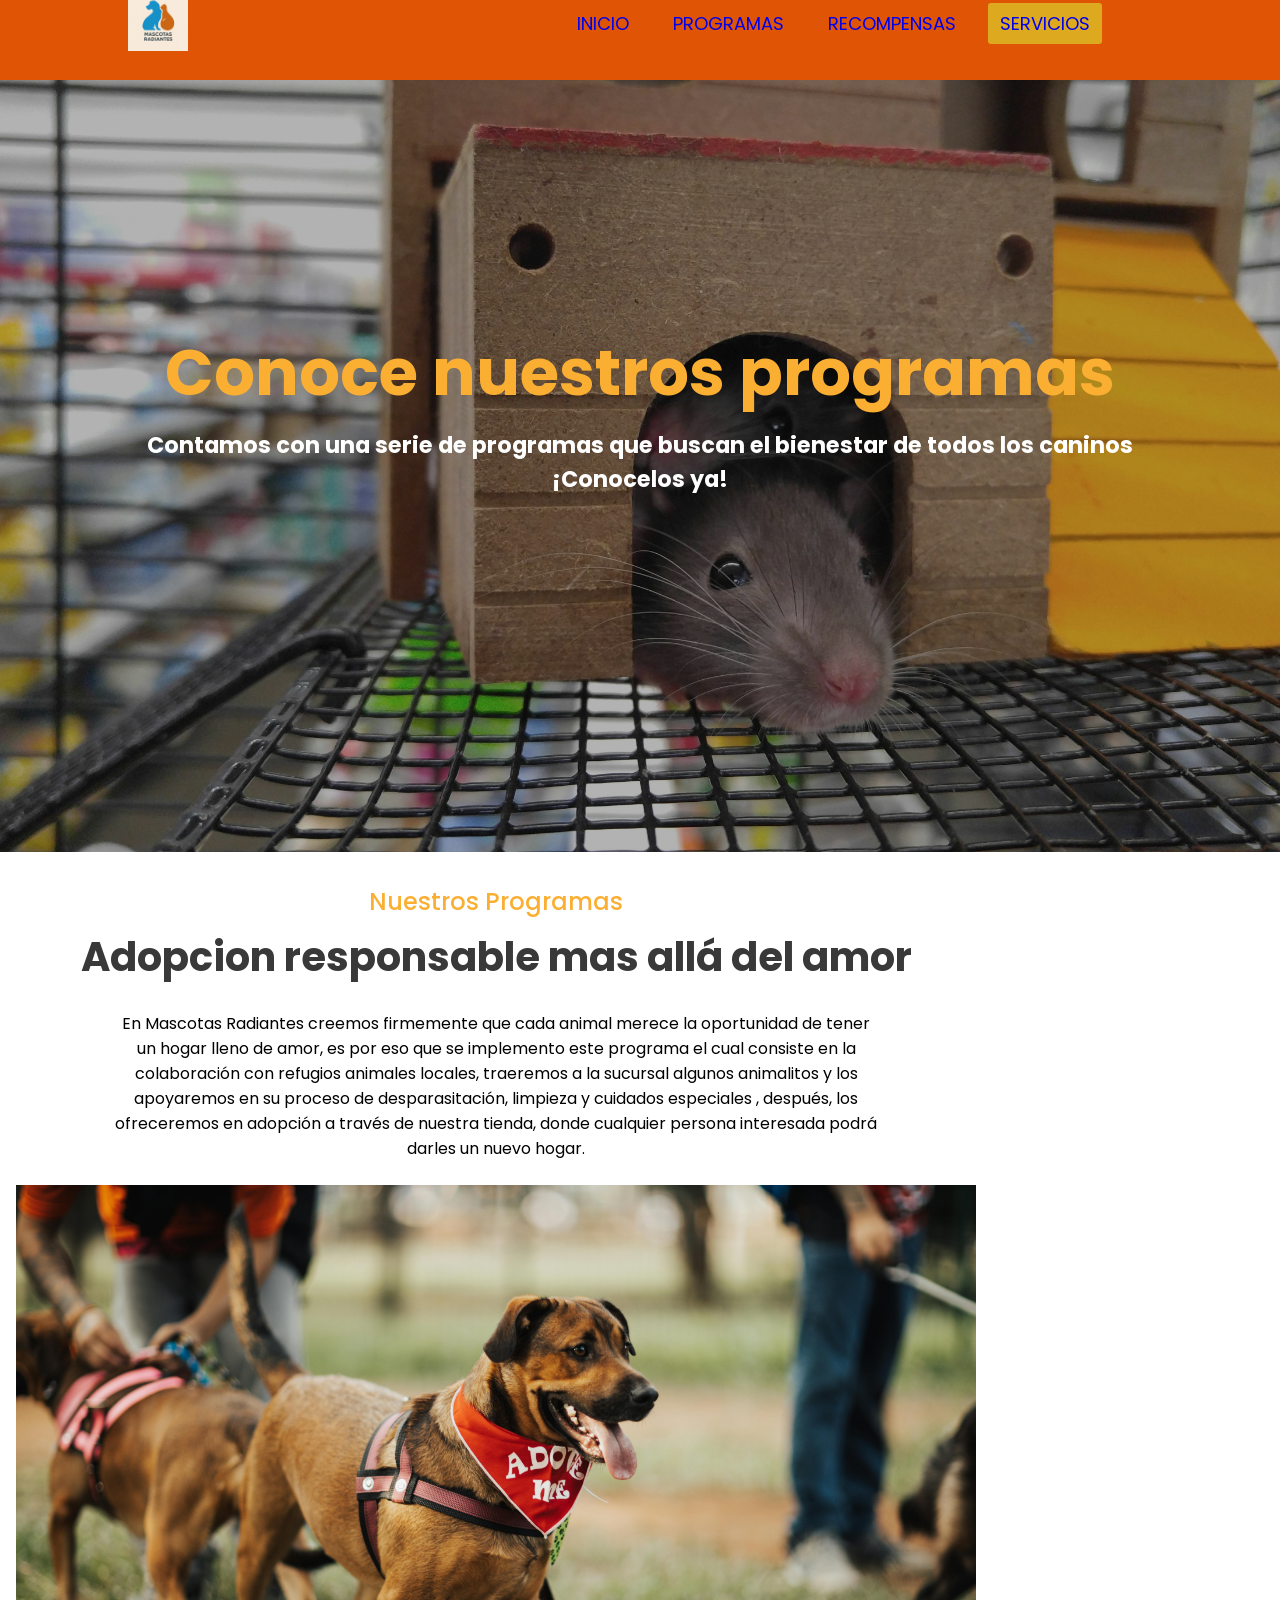
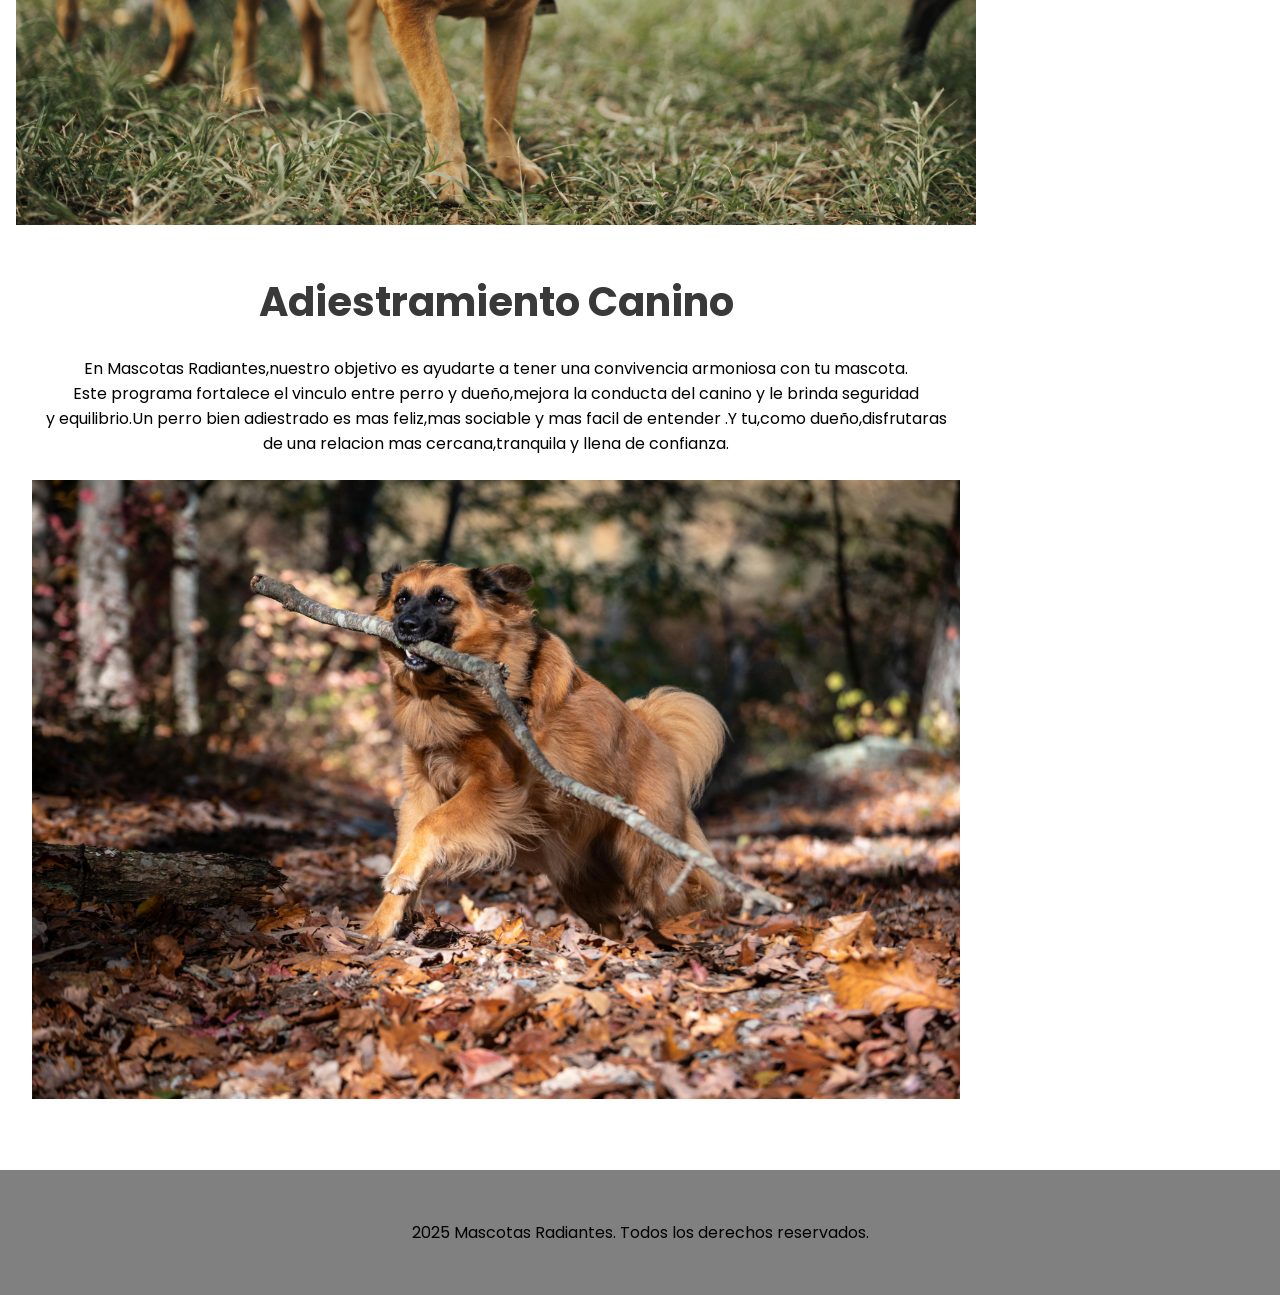
==== Programas.html @ 14896a44 "Add files via upload" ====
<!DOCTYPE html>
<html lang="es">
<head>
    <meta charset="UTF-8">
    <meta name="viewport" content="width=device-width, initial-scale=1.0">
    <title>Veterinaria Mascotas Radiantes</title>
    <link rel="stylesheet" href="Programas.css">
    <link rel="stylesheet" href="https://cdnjs.cloudflare.com/ajax/libs/font-awesome/6.0.0-beta3/css/all.min.css">
    <script defer src="programas.js"></script>
</head>
<body>
    <header class="header">
        <nav class="nav">
            <div class="logo">
                <img src="imagenes/logo.jpg" alt="logo" id="logo">
            </div>
            <button class="nav-toggle" id="nav-toggle">
                <i class="fas fa-bars"></i>
            </button>
            <ul class="nav-menu ">
                <li class="nav-menu-item"><a href="index.html" class="nav-menu-link">Inicio</a></li>
                <li class="nav-menu-item"><a href="Programas.html" class="nav-menu-link">Programas</a></li>
                <li class="nav-menu-item"><a href="Recompensas.html" class="nav-menu-link">Recompensas</a></li>
                <li class="nav-menu-item"><a href="Servicios.html" class="nav-menu-link nav-menu-link_active">Servicios</a></li>
            </ul>

        </nav>
    </header>
    <section class="home" id="home">
        <div class="home_container tk_container tk-grid">
            <div class="home_data">
                <h2 class="home_title">Conoce nuestros programas</h2>
                <h3 class="home_subtitle">Contamos con una serie de programas que buscan el bienestar de todos los caninos <br>¡Conocelos ya!</h3>
            </div>
        </div>
    </section>
    <main class="l-main">
        

        <section class="about section tk-container" id="about">
            <div class="about_container tk-grid">
                <div class="about_data">
                    <span class="section-subtitle about_initial">Nuestros Programas</span>
                    <h2 class="section-title about_initial">Adopcion responsable mas allá del amor</h2>
                    <p class="about_description">
                        En Mascotas Radiantes creemos firmemente que cada animal merece la oportunidad de tener<br> 
            un hogar lleno de amor, es por eso que se implemento este programa el cual consiste en la <br>
            colaboración con refugios animales locales, traeremos a la sucursal algunos animalitos y los <br>
            apoyaremos en su proceso de desparasitación, limpieza y cuidados especiales , después, los <br>
            ofreceremos en adopción a través de nuestra tienda, donde cualquier persona interesada podrá <br>
            darles un nuevo hogar.
                    </p>
                </div>
                <div class="about_data">
                    <img src="/imagenes/adoptado.jpg" alt="" class="about_img">
                </div>
            </div>

            <section class="about section tk-container" id="about">
                <div class="about_container tk-grid">
                    <div class="about_data">
                        <span class="section-subtitle about_initial"></span>
                        <h2 class="section-title about_initial">Adiestramiento Canino</h2>
                        <p class="about_description">
                            En Mascotas Radiantes,nuestro objetivo es ayudarte a tener una convivencia armoniosa con tu mascota.<br>
                            Este programa fortalece el vinculo entre perro y dueño,mejora la conducta del canino y le brinda seguridad<br>
                            y equilibrio.Un perro bien adiestrado es mas feliz,mas sociable y mas facil de entender .Y tu,como dueño,disfrutaras<br> 
                             de una relacion mas cercana,tranquila y llena de confianza.
                        </p>
                    </div>
                    <div class="about_data">
                        <img src="/imagenes/entrenado.jpg" alt="" class="about_img">
                    </div>
                </div>
        </section>
    </main>

    <footer>
        <p>2025 Mascotas Radiantes. Todos los derechos reservados.</p>
    </footer>
</body>
</html>
---- Programas.css ----
@import url("https://fonts.googleapis.com/css2?family=Poppins:wght@400;500;600&display=swap");

*{
    margin:0;
    box-sizing: border-box;
    font-family:'Poppins',sans-serif;
}
body {
    font-family: 'Poppins',sans-serif;
}
.header{
    background-color: #df5505;
    height: 80px;
    position: fixed;
    width:100%;
    top:0;
    left:0;

}

.nav{
    display: flex;
    justify-content: space-between;
    
    max-width: 992px;
    margin:0 auto;        
}
.nav-link{
    color:white;
    text-decoration: none;

}
.nav-menu{
    display:flex;
    margin-right: 40px;
    list-style: none;

}
.nav-menu-item{
    font-size: 18px;
    margin:0 10px;
    line-height: 80px;
    text-transform: uppercase;
    width:max-content;
}

.nav-menu-link{
    padding: 8px 12px;
    border-radius: 3px;
    text-decoration: none;
}


.nav-menu-link:hover,
.nav-menu-link_active{
    background-color: #ddaa1f;
    transition: o.5s;
    
}

.nav-toggle{
    color:white;
    background: none;
    border:none;
    font-size: 30px;
    padding:0 20px;
    line-height: 60px;
    
    display: none;
}
@media(max-width:768px) {
    body{
        padding-top:70px;
    }
    .header{
        height: 60px;
    }
    
    .nav-menu{
        flex-direction: column;
        margin-right: 20px;
        background-color: #c59971;
        position: fixed;
        left:0;
        top:60px;
        width:100%;
        padding:20px 0;

        height: calc(100% - 60px);
        overflow-y: auto;
        left:100%;
        transition: left 0,3s;
    }
    .nav-menu-item{
        line-height: 70px;
    }
        
    
    .nav-menu-link:hover,
    .nav-menu-link_active {
        background: none;
        color:rgb(211, 211, 223);
        
    }
    .nav-toggle{
        display: block;   
    }
    .nav-menu_visible{
        left:center;
    }
}

.logo img {
    height: 60px;
}


/**/
.home {
    background-image: linear-gradient(rgba(0,0,0,0.3),rgba(0,0,0,0.3)),
     url(/imagenes/carrusel4.jpg);
     background-position: center center;
     background-size: cover;
}
.home_container {
    height: calc(100vh - 3rem);
    align-content: center;
}
.home_data {
    text-align: center;
}
.home_title {
    font-size: 4rem;
    color: #fbaf32;
    margin-bottom: .5rem;
}
.home_subtitle {
    font-size: 1.4rem;
    color: #fff;
    margin-bottom: 2rem;
}

.section {
    padding: 2rem 0 2rem;
}

.section-title, .section-subtitle {
    text-align: center;
}
.section-title {
    font-size: 2.5rem;
    color: #393939;
    margin-bottom: 1.5rem;
    text-align: center;
}
.section-subtitle {
    font-size: 1.5rem;
    display: block;
    color: #fbaf32;
    font-weight: 500;
    margin-bottom: .5rem;
    text-align: center;
}
.tk-container {
    max-width: 960px;
    width: calc(100% - 2rem);
    margin-left: 1rem;
    margin-right: 1rem;
    text-align: center;
}
.tk-grid {
    display: grid;
    gap: 1.5rem;
}
.l-header {
    width: 100%;
    position: fixed;
    top: 0;
    left: 0;
    z-index: 100;
    background-color: #fbfefd;
}
/*/*/
.nav {
    max-width: 1024px;
    height: 3rem;
    display: flex;
    justify-content: space-between;
    align-items: center;
}
.nav_menu{
    display: none;
}
@media screen and (max-width:768px){
    .nav.menu{
        position: fixed;
        top:-100%;
        left: 0;
        width: 100%;
        padding: 1.5rem 0 1rem;
        text-align: center;
        background-color: #fbfefd;
        transition: .4s;
        box-shadow: 0 4px 4px rgba(0, 0, 0, .1);
        border-radius: 0 0 1rem 1rem;
        z-index: 100;
    }
}

.nav_item {
    margin-bottom: 1rem;
}
.nav_link, .nav_logo, .nav_toggle {
    color: #707070;
    font-weight: 500;
}

.nav_logo:hover{
    color: #fbaf32;
}
.nav_link {
    transition: .3s;
}
.nav_link:hover {
    color: #fbaf32;
}
.nav_toggle {
    font-size: 1.3rem;
    cursor: pointer;
}

.show-menu{
    top: 3rem;
}
/*/*/
@media screen and (max-width:768px){
    .nav.menu{
        position: fixed;
        top:-100%;
        left: 0;
        width: 100%;
        padding: 1.5rem 0 1rem;
        text-align: center;
        background-color: #fbfefd;
        transition: .4s;
        box-shadow: 0 4px 4px rgba(0, 0, 0, .1);
        border-radius: 0 0 1rem 1rem;
        z-index: 100;
    }
}
.about_img{
    height: auto;
    width:100%
}
footer{
    background-color:gray;
    text-decoration: solid;
    text-align: center;
    padding: 50px;
}
@media(max-width:768px) {
    .nav-menu_visible {
        left: 0; /* Muestra el menú */
    }
    .nav-menu {
        display: flex;
        flex-direction: column; /* Alinea los elementos verticalmente */
        justify-content: center; /* Centra los enlaces verticalmente */
        align-items: center; /* Centra los enlaces horizontalmente */
        height: 100%; /* Asegura que ocupe toda la altura */
    }
    .nav-menu_visible,.nav-menu-link{
        color:white;
    }
}
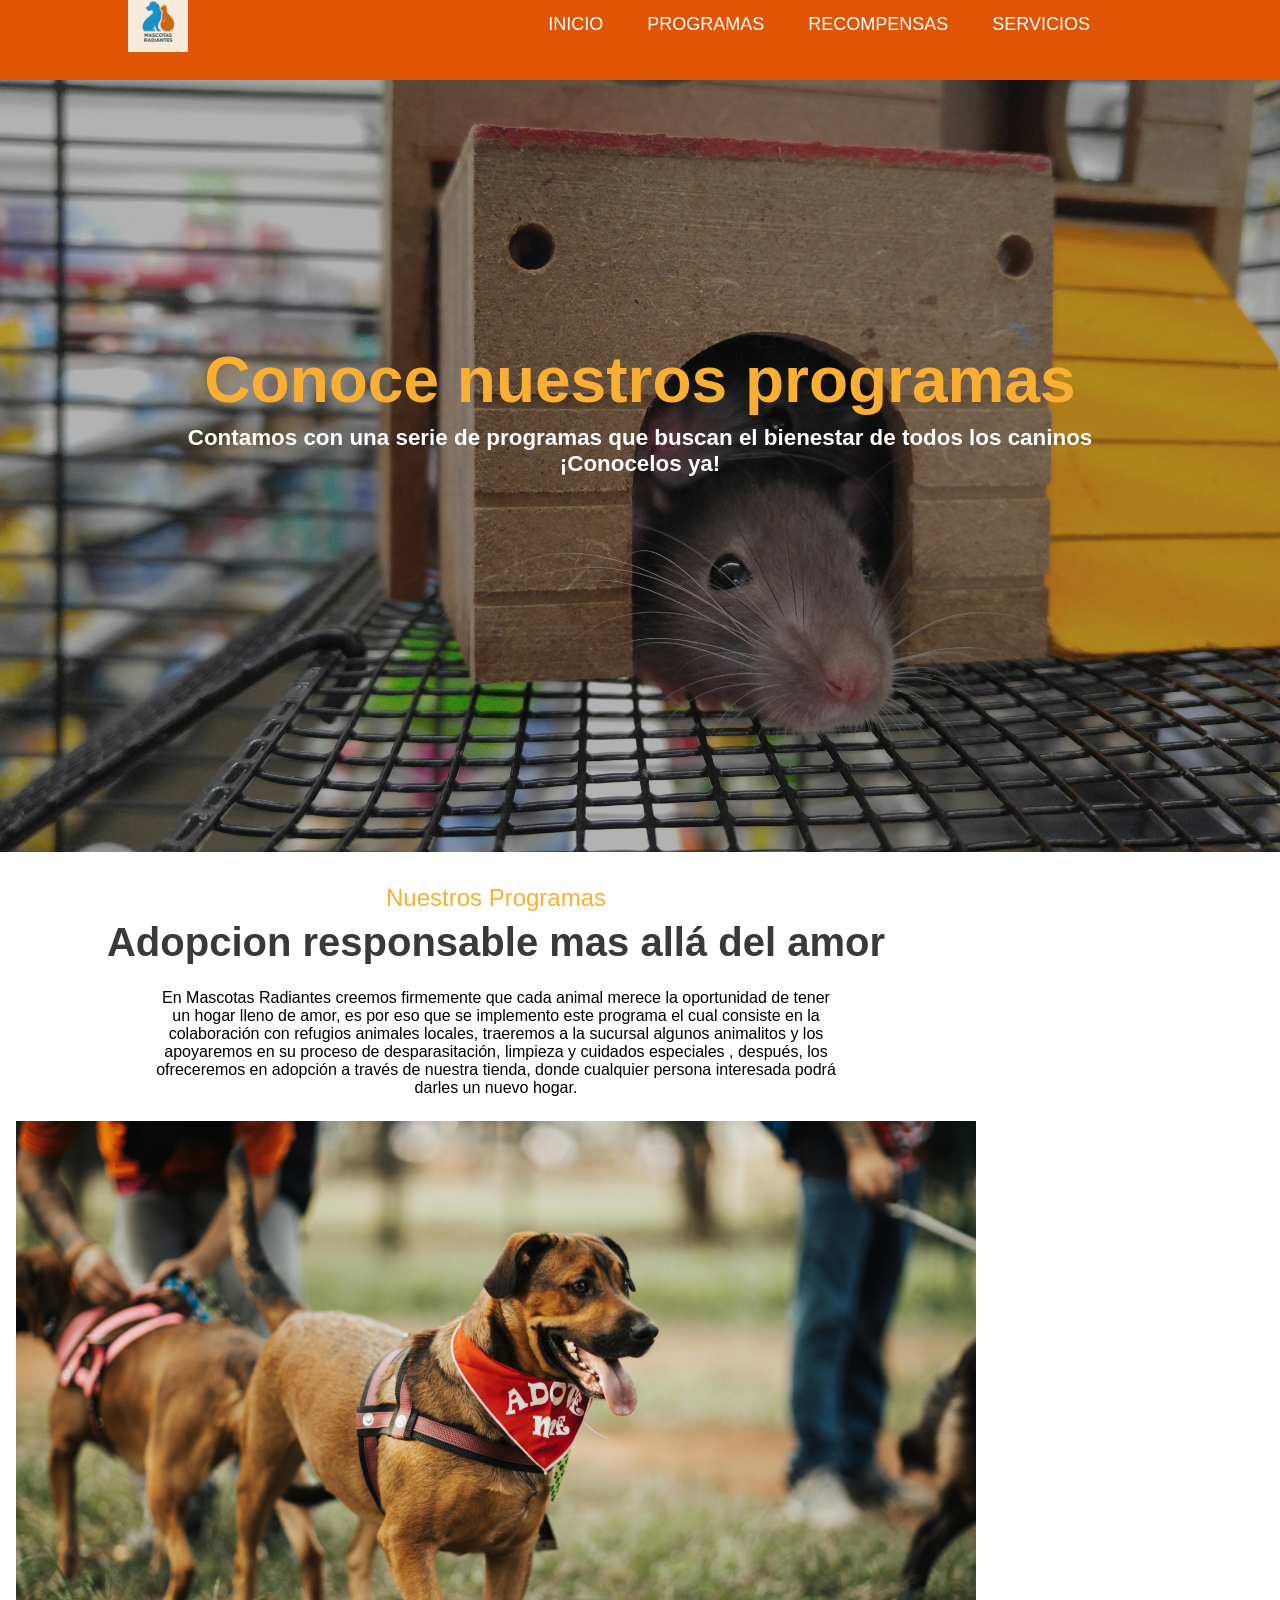
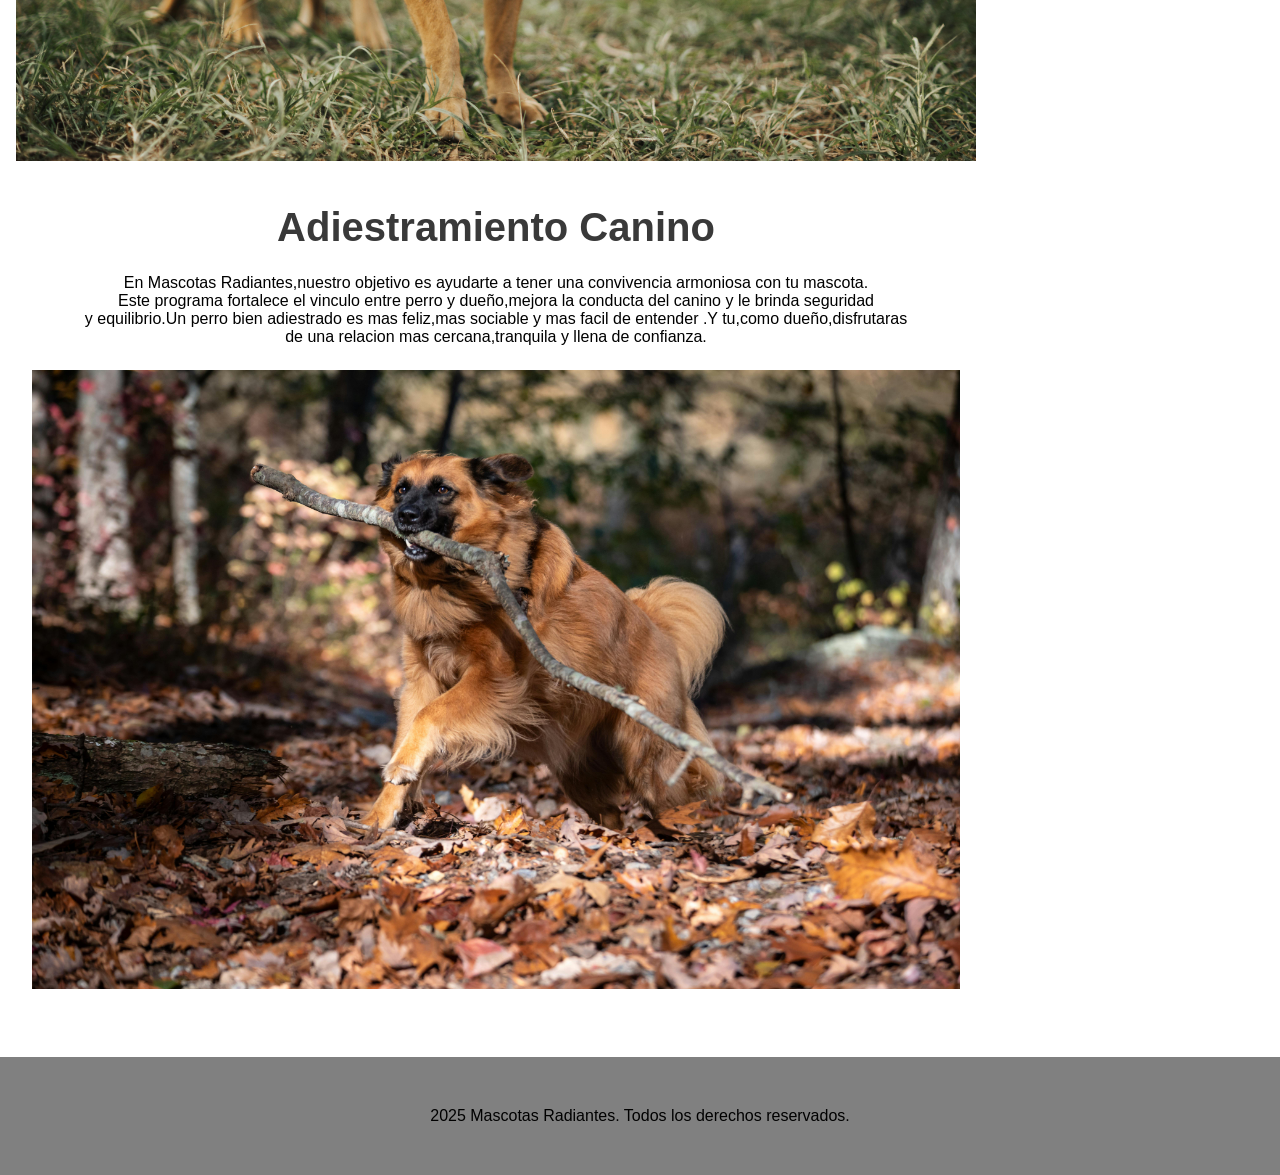
==== commit 8d49e1b4: "Update Programas.html" ====
--- a/Programas.html
+++ b/Programas.html
@@ -21,7 +21,7 @@
                 <li class="nav-menu-item"><a href="index.html" class="nav-menu-link">Inicio</a></li>
                 <li class="nav-menu-item"><a href="Programas.html" class="nav-menu-link">Programas</a></li>
                 <li class="nav-menu-item"><a href="Recompensas.html" class="nav-menu-link">Recompensas</a></li>
-                <li class="nav-menu-item"><a href="Servicios.html" class="nav-menu-link nav-menu-link_active">Servicios</a></li>
+                <li class="nav-menu-item"><a href="Servicios.html" class="nav-menu-link ">Servicios</a></li>
             </ul>
 
         </nav>
@@ -52,7 +52,7 @@
                     </p>
                 </div>
                 <div class="about_data">
-                    <img src="/imagenes/adoptado.jpg" alt="" class="about_img">
+                    <img src="imagenes/adoptado.jpg" alt="" class="about_img">
                 </div>
             </div>
 
@@ -69,7 +69,7 @@
                         </p>
                     </div>
                     <div class="about_data">
-                        <img src="/imagenes/entrenado.jpg" alt="" class="about_img">
+                        <img src="imagenes/entrenado.jpg" alt="" class="about_img">
                     </div>
                 </div>
         </section>
--- a/Programas.css
+++ b/Programas.css
@@ -3,10 +3,10 @@
 *{
     margin:0;
     box-sizing: border-box;
-    font-family:'Poppins',sans-serif;
+    font-family:sans-serif;
 }
 body {
-    font-family: 'Poppins',sans-serif;
+    font-family: sans-serif;
 }
 .header{
     background-color: #df5505;
@@ -21,7 +21,7 @@
 .nav{
     display: flex;
     justify-content: space-between;
-    
+
     max-width: 992px;
     margin:0 auto;        
 }
@@ -47,7 +47,8 @@
 .nav-menu-link{
     padding: 8px 12px;
     border-radius: 3px;
-    text-decoration: none;
+    color:white;
+
 }
 
 
@@ -113,12 +114,14 @@
 .logo img {
     height: 60px;
 }
-
+a{
+    text-decoration:none;
+}
 
 /**/
 .home {
     background-image: linear-gradient(rgba(0,0,0,0.3),rgba(0,0,0,0.3)),
-     url(/imagenes/carrusel4.jpg);
+     url(imagenes/carrusel4.jpg);
      background-position: center center;
      background-size: cover;
 }
@@ -272,4 +275,4 @@
     .nav-menu_visible,.nav-menu-link{
         color:white;
     }
-}+}
